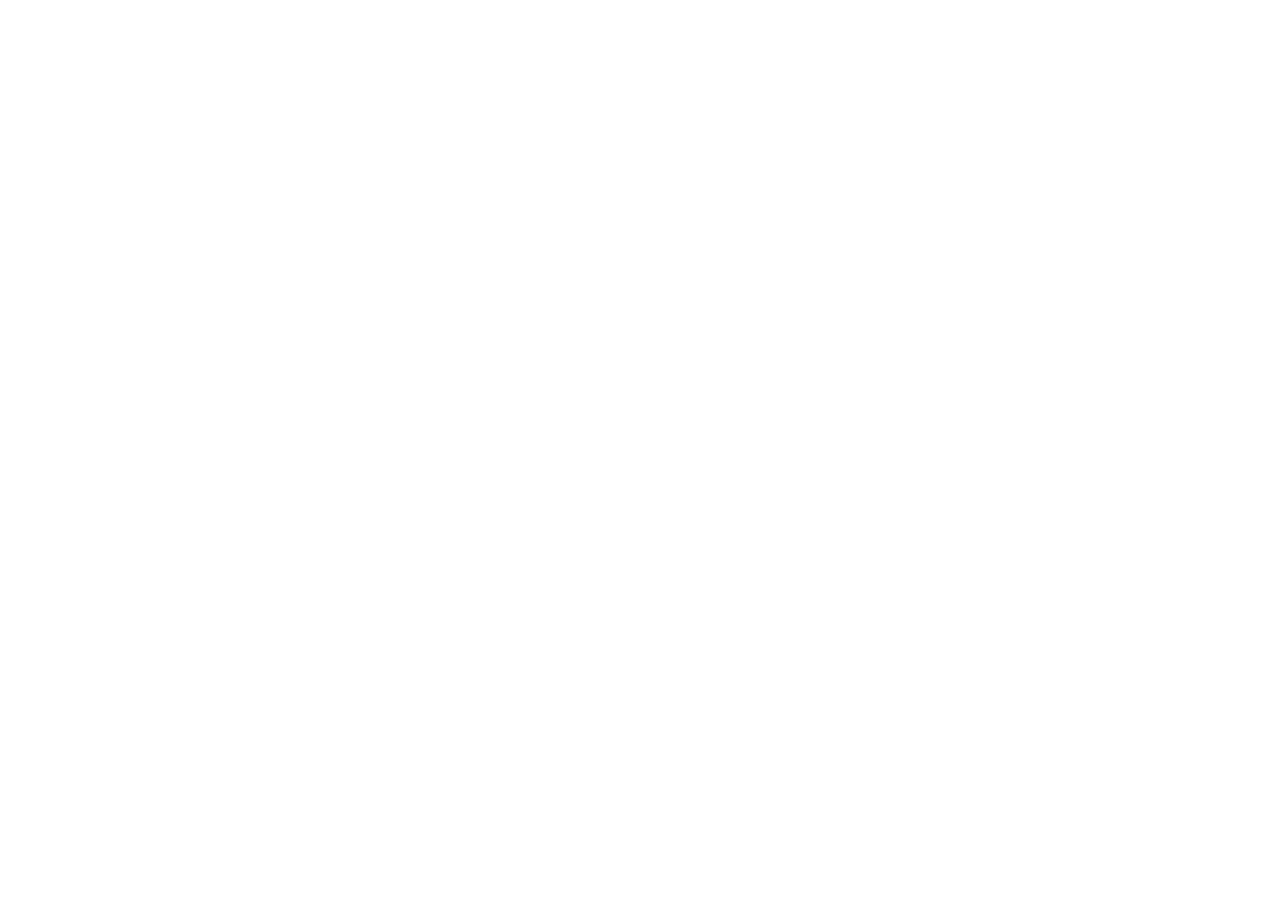
==== REP GIT/index.html @ 7ef8d345 "feat: primeiro commit Co-Authored-By: Claude Opus 5 <noreply@anthropic.com>" ====
<!DOCTYPE html>
<html lang="pt-BR">
<head>
    <meta charset="UTF-8">
    <meta name="viewport" content="width=device-width, initial-scale=1.0">
    <title>Aric Pazzini</title>
</head>
<body>

</body>
</html>
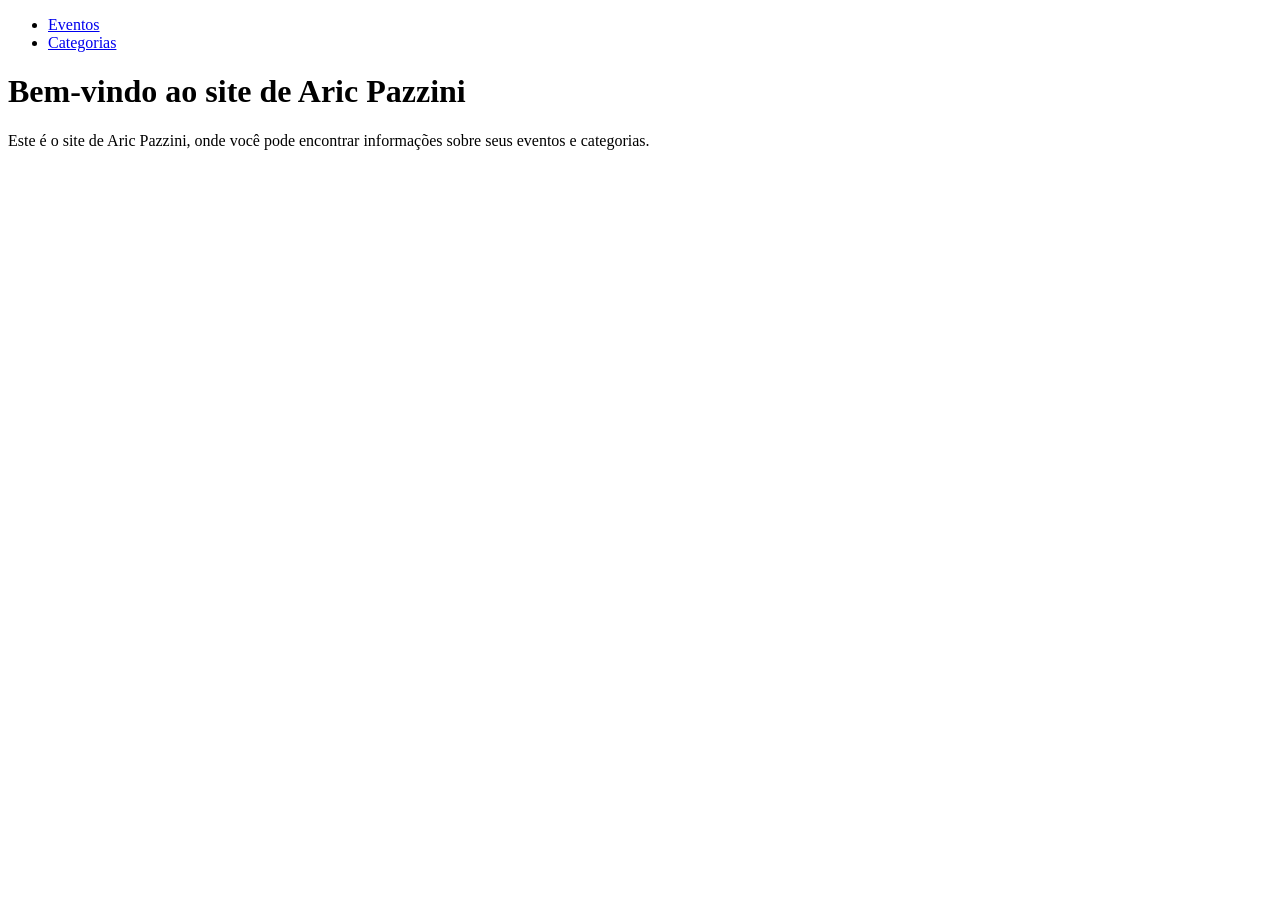
==== commit 6d4585b1: "feat: menu de navegacao e texto de boas-vindas na pagina inicial HTML escrito pelo Aric na aula. O ." ====
--- a/REP GIT/index.html
+++ b/REP GIT/index.html
@@ -6,6 +6,15 @@
     <title>Aric Pazzini</title>
 </head>
 <body>
-
+    <NAV>
+        <ul>
+            <li><a href="eventos.html">Eventos</a>
+            </li>
+            <li><a href="categorias.html">Categorias</a>
+            </li>
+        </ul>
+    </NAV>
+    <h1>Bem-vindo ao site de Aric Pazzini</h1>
+    <p>Este é o site de Aric Pazzini, onde você pode encontrar informações sobre seus eventos e categorias.</p>
 </body>
 </html>
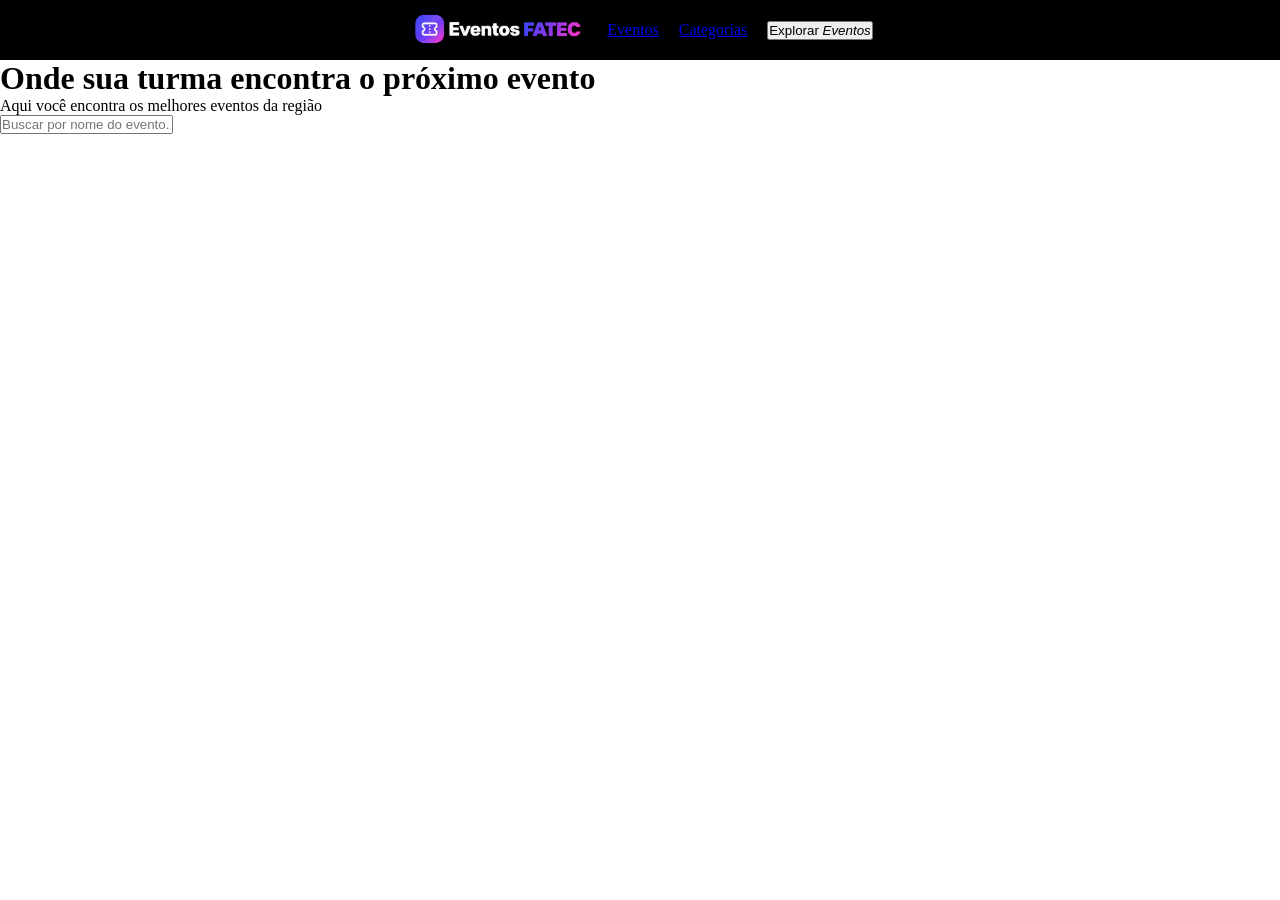
==== commit 9601d6a4: "feat: acompanha a aula - menu com logo, header e folha de estilo Alinha o index.html com o projeto-e" ====
--- a/REP GIT/index.html
+++ b/REP GIT/index.html
@@ -1,20 +1,35 @@
 <!DOCTYPE html>
 <html lang="pt-BR">
+
 <head>
     <meta charset="UTF-8">
     <meta name="viewport" content="width=device-width, initial-scale=1.0">
-    <title>Aric Pazzini</title>
+    <title>Página de Eventos</title>
+    <link rel="stylesheet" href="./assets/css/styles.css">
 </head>
+
 <body>
-    <NAV>
-        <ul>
-            <li><a href="eventos.html">Eventos</a>
+    <nav class="header-menu">
+        <img class="logo" alt="logotipo eventos fatec" title="Logotipo eventos fatec"
+            src="./assets/images/logotipo-eventos-fatec.png" />
+        <ul class="navigation">
+            <li>
+                <a href="eventos.html">Eventos</a>
             </li>
-            <li><a href="categorias.html">Categorias</a>
+            <li>
+                <a href="categorias.html">Categorias</a>
+            </li>
+            <li>
+                <button>Explorar <i>Eventos</i></button>
             </li>
         </ul>
-    </NAV>
-    <h1>Bem-vindo ao site de Aric Pazzini</h1>
-    <p>Este é o site de Aric Pazzini, onde você pode encontrar informações sobre seus eventos e categorias.</p>
+    </nav>
+    <header>
+        <h1>Onde sua turma encontra o próximo evento</h1>
+        <p>Aqui você encontra os melhores eventos da região</p>
+
+        <input type="text" placeholder="Buscar por nome do evento..." />
+    </header>
 </body>
+
 </html>
--- a/REP GIT/assets/css/styles.css
+++ b/REP GIT/assets/css/styles.css
@@ -0,0 +1,22 @@
+* {
+    margin: 0;
+    padding: 0;
+    box-sizing: border-box;
+}
+
+.header-menu {
+    display: flex;
+    justify-content: center;
+    gap: 20px;
+    background-color: #000;
+
+    .logo {
+        height: 60px;
+    }
+
+    .navigation {
+        display: flex;
+        gap: 20px;
+        align-items: center;
+    }
+}
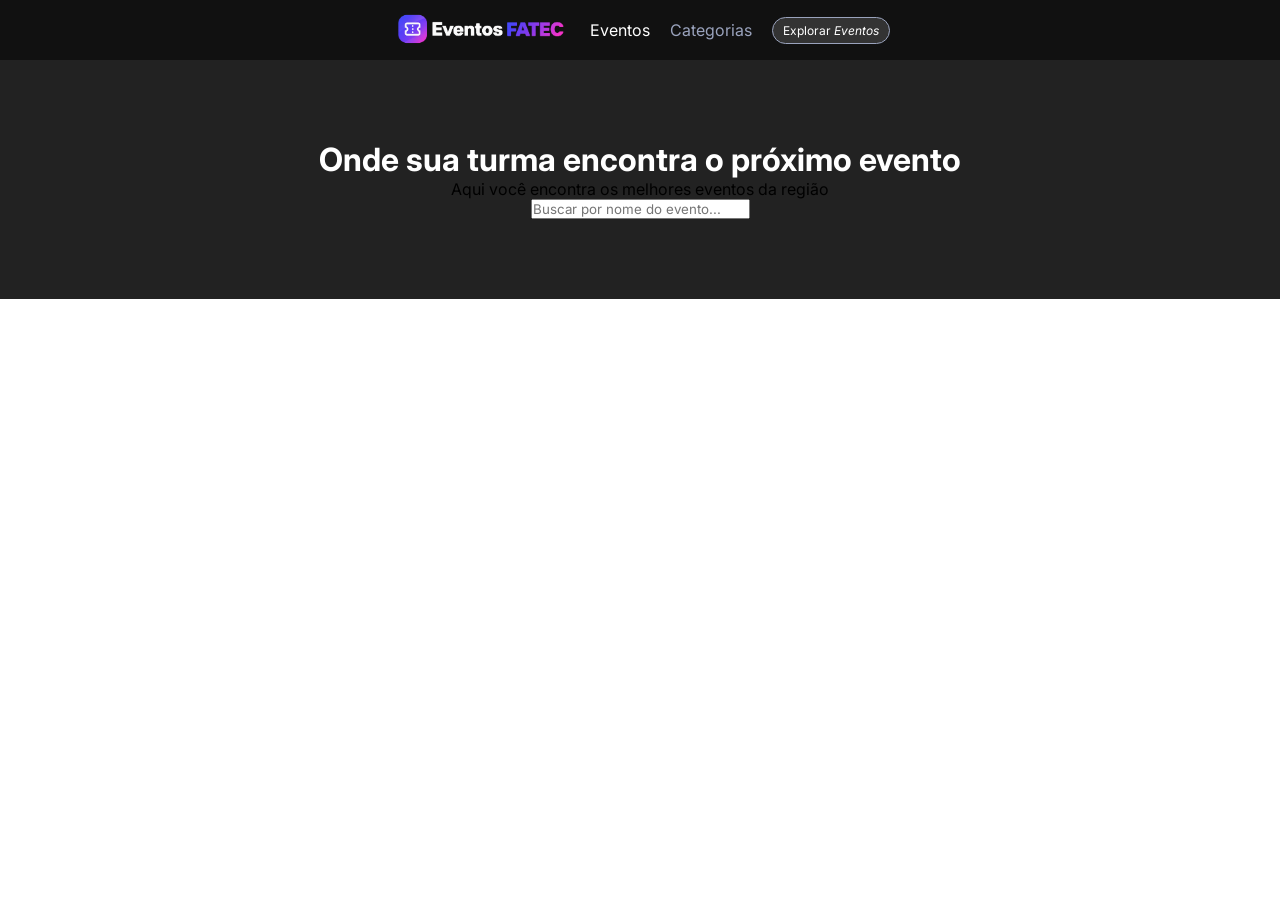
==== commit ff7ecd45: "feat: acompanha a aula de 27/08 - fonte Inter, variaveis de cor e hero Alinha com o commit 9ff24ff d" ====
--- a/REP GIT/index.html
+++ b/REP GIT/index.html
@@ -6,6 +6,12 @@
     <meta name="viewport" content="width=device-width, initial-scale=1.0">
     <title>Página de Eventos</title>
     <link rel="stylesheet" href="./assets/css/styles.css">
+
+    <link rel="preconnect" href="https://fonts.googleapis.com">
+    <link rel="preconnect" href="https://fonts.gstatic.com" crossorigin>
+    <link
+        href="https://fonts.googleapis.com/css2?family=Inter:ital,opsz,wght@0,14..32,100..900;1,14..32,100..900&display=swap"
+        rel="stylesheet">
 </head>
 
 <body>
@@ -13,22 +19,23 @@
         <img class="logo" alt="logotipo eventos fatec" title="Logotipo eventos fatec"
             src="./assets/images/logotipo-eventos-fatec.png" />
         <ul class="navigation">
-            <li>
-                <a href="eventos.html">Eventos</a>
+            <li class="item">
+                <a class="link active" href="eventos.html">Eventos</a>
             </li>
-            <li>
-                <a href="categorias.html">Categorias</a>
+            <li class="item">
+                <a class="link" href="categorias.html">Categorias</a>
             </li>
-            <li>
-                <button>Explorar <i>Eventos</i></button>
+            <li class="item">
+                <button class="call-to-action">Explorar <i>Eventos</i></button>
             </li>
         </ul>
     </nav>
-    <header>
-        <h1>Onde sua turma encontra o próximo evento</h1>
-        <p>Aqui você encontra os melhores eventos da região</p>
 
-        <input type="text" placeholder="Buscar por nome do evento..." />
+    <header class="hero">
+        <h1 class="title">Onde sua turma encontra o próximo evento</h1>
+        <p class="description">Aqui você encontra os melhores eventos da região</p>
+
+        <input class="search" type="text" placeholder="Buscar por nome do evento..." />
     </header>
 </body>
 
--- a/REP GIT/assets/css/styles.css
+++ b/REP GIT/assets/css/styles.css
@@ -1,14 +1,23 @@
+:root {
+    --text-gray: #9aa3bd;
+    --bg-dark: #111;
+    --text-white: #fff;
+    --bg-button: #333;
+    --bg-hero: #222;
+}
+
 * {
     margin: 0;
     padding: 0;
     box-sizing: border-box;
+    font-family: "Inter", sans-serif;
 }
 
 .header-menu {
     display: flex;
     justify-content: center;
     gap: 20px;
-    background-color: #000;
+    background-color: var(--bg-dark);
 
     .logo {
         height: 60px;
@@ -18,5 +27,41 @@
         display: flex;
         gap: 20px;
         align-items: center;
+        list-style: none;
+
+        .item {
+            .link {
+                color: var(--text-gray);
+                text-decoration: none;
+                transition: 0.3s;
+
+                &:hover,
+                &.active {
+                    color: var(--text-white);
+                }
+            }
+
+            .call-to-action {
+                background-color: var(--bg-button);
+                border: 1px solid var(--text-gray);
+                color: var(--text-white);
+                padding: 5px 10px;
+                border-radius: 20px;
+                font-size: 12px;
+            }
+        }
     }
 }
+
+
+.hero {
+    background-color: var(--bg-hero);
+    padding: 80px 0;
+    display: flex;
+    align-items: center;
+    flex-direction: column;
+
+    .title {
+        color: var(--text-white);
+    }
+}
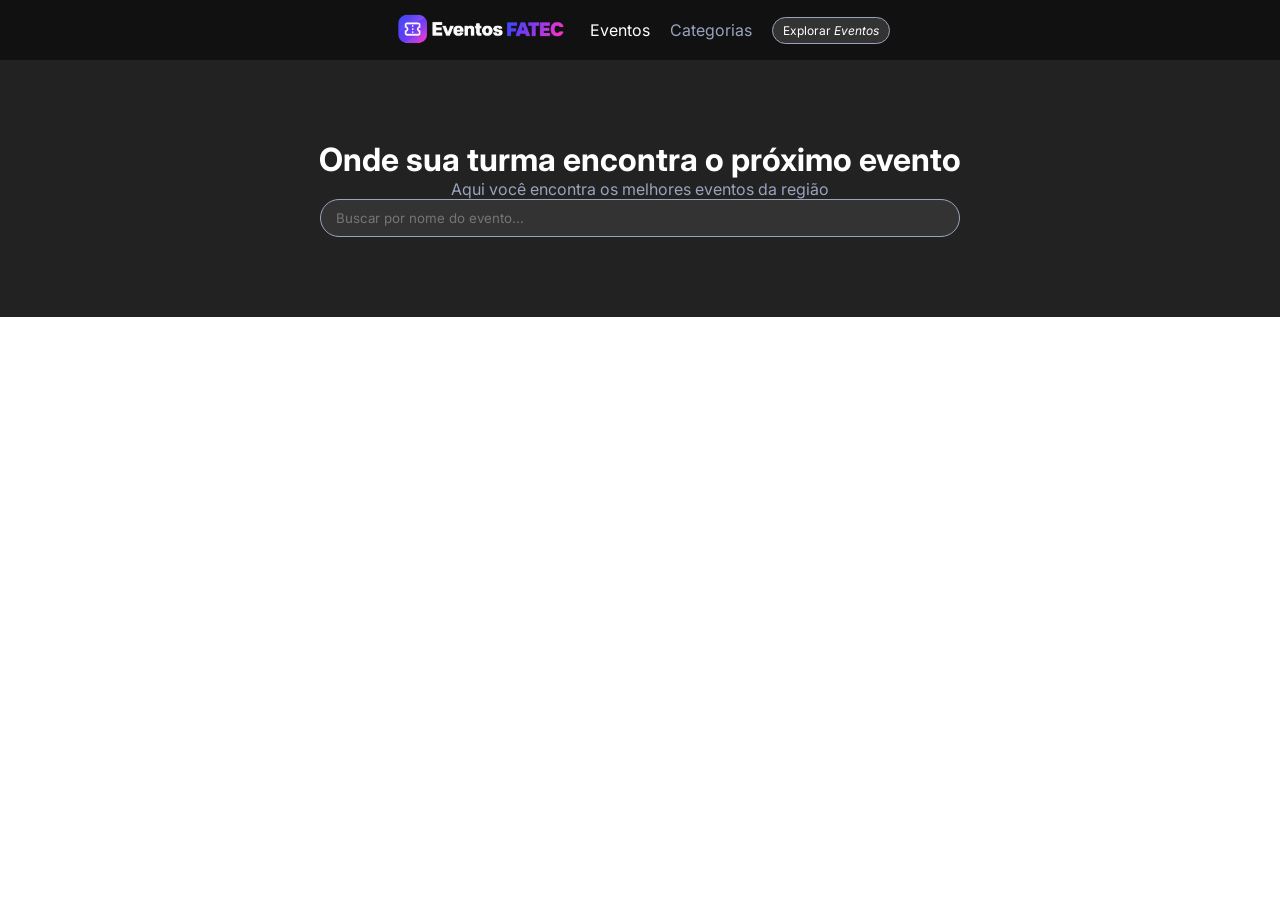
==== commit 4cd11745: "02/09/2026 21:42 - atualizacao" ====
--- a/REP GIT/index.html
+++ b/REP GIT/index.html
@@ -32,7 +32,7 @@
     </nav>
 
     <header class="hero">
-        <h1 class="title">Onde sua turma encontra o próximo evento</h1>
+        <h1 class="title">Onde sua turma <span class="highlight">encontra o próximo evento</span></h1>
         <p class="description">Aqui você encontra os melhores eventos da região</p>
 
         <input class="search" type="text" placeholder="Buscar por nome do evento..." />
--- a/REP GIT/assets/css/styles.css
+++ b/REP GIT/assets/css/styles.css
@@ -63,5 +63,24 @@
 
     .title {
         color: var(--text-white);
+        .highligth{[color:#9aa3bd]
+        }
+    }
+    .description {
+        color: var(--text-gray);
+        margin-botton : 20px;
     }
 }
+.search{
+    padding: 10px 15px;
+    border-radius: 30px;
+    background-color: var(--bg-button);
+    border: 1px solid var(--text-gray);
+    color: var(--text-white);
+    outline: none;
+
+    max-width: 50%;
+    width: 100%;
+
+    
+}
